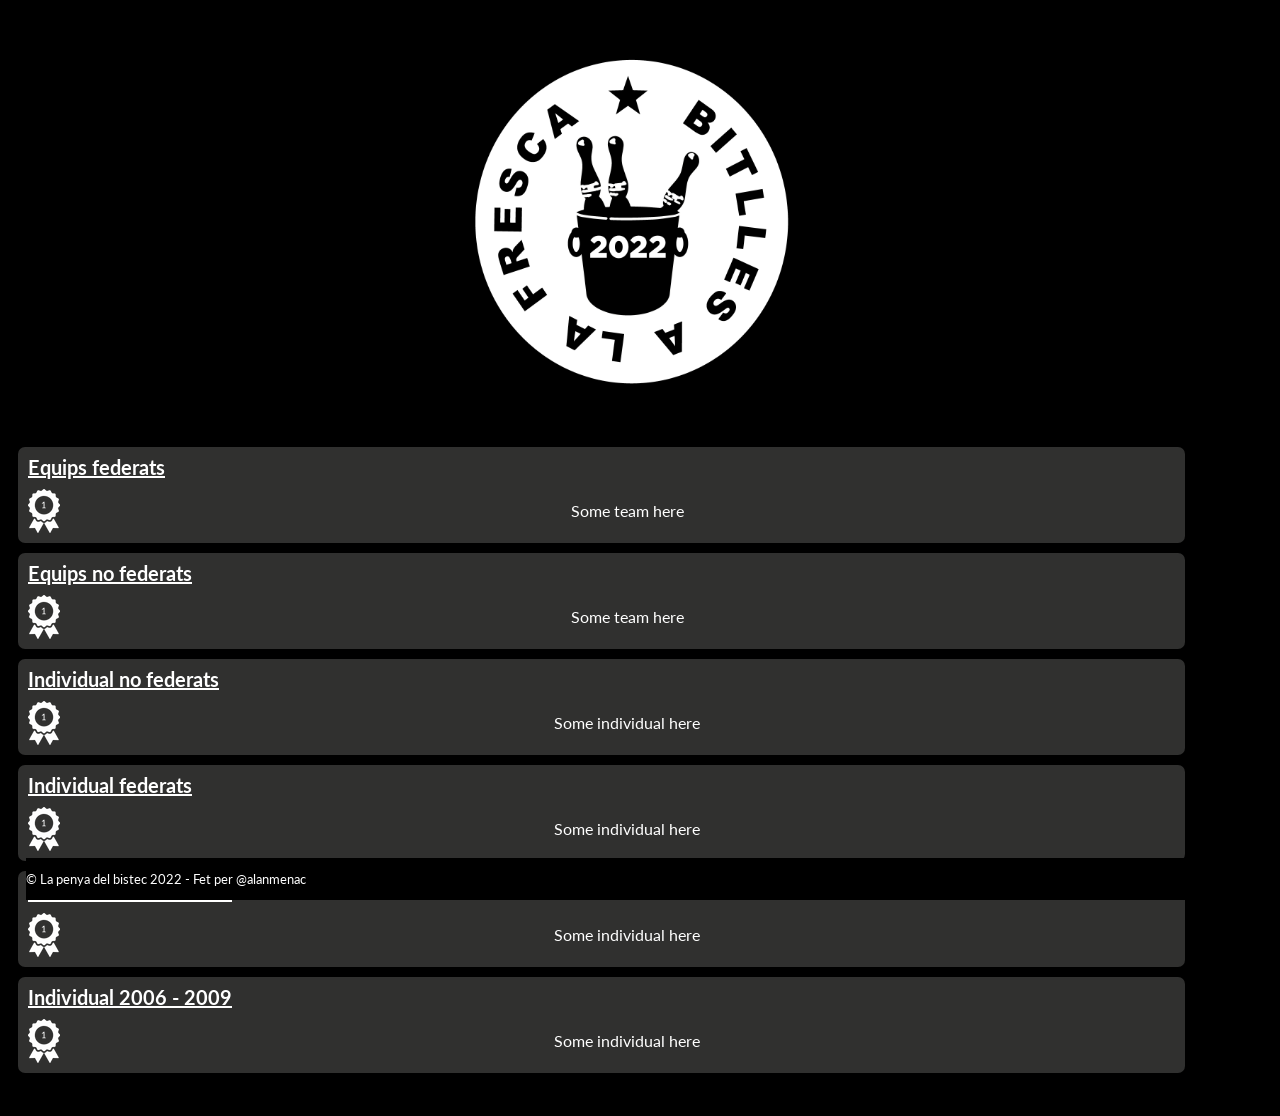
==== modules/indextemplate.html @ 92b3c10c "Adding modules" ====
<!DOCTYPE html>
<html lang="ca">
<head>
	<meta charset="UTF-8">
	<meta http-equiv="X-UA-Compatible" content="IE=edge">
	<meta name="viewport" content="width=device-width, initial-scale=1.0">
	<script src="../static/js/script.js"></script>
	<link rel="stylesheet" type="text/css" href="../static/style.css">
	<link class="buttoncolumn" href='https://css.gg/arrow-right.css' rel='stylesheet'>
	<title>Bitlles a la fresca</title>
</head>

<header>
	<div class="headercolumn">
		<h1>
			Classificacions bitlles a la fresca '22
		</h1>
	</div>

	<div class="headercolumn">
		<img id="headerlogo" src="../static/logo.png">
	</div>

	<div class="headercolumn">
	</div>
</header>
	
<body>
<div id=equipsfederats>
	<div class="button-container">
		<p class="buttoncolumn"><u><b>Equips federats</b></u></p>
		
		<div class="gg-arrow-right buttoncolumn2"></div>
	</div>

	<div class="podium-container">
			<img class="badgesmall podiumbutton" src="../static/badges/badge1title.png"></img> 
		<p class="podiumbutton">
			Some team here
		</p>
	</div>
</div>

<div id=equipsnofederats>
	<div class="button-container">
		<p class="buttoncolumn"><u><b>Equips no federats</b></u></p>
		
		<div class="gg-arrow-right buttoncolumn2"></div>
	</div>

	<div class="podium-container">
			<img class="badgesmall podiumbutton" src="../static/badges/badge1title.png"></img> 
		<p class="podiumbutton">
			Some team here
		</p>
	</div>
</div>
	
<div id=individualnofederats>
	<div class="button-container">
		<p class="buttoncolumn"><u><b>Individual no federats</b></u></p>
		
		<div class="gg-arrow-right buttoncolumn2"></div>
	</div>

	<div class="podium-container">
			<img class="badgesmall podiumbutton" src="../static/badges/badge1title.png"></img> 
		<p class="podiumbutton">
			Some individual here
		</p>
	</div>
</div>

<div id=individualfederats>
	<div class="button-container">
		<p class="buttoncolumn"><u><b>Individual federats</b></u></p>
		
		<div class="gg-arrow-right buttoncolumn2"></div>
	</div>

	<div class="podium-container">
			<img class="badgesmall podiumbutton" src="../static/badges/badge1title.png"></img> 
		<p class="podiumbutton">
			Some individual here
		</p>
	</div>
</div>

<div id=individual20102014>
	<div class="button-container">
		<p class="buttoncolumn"><u><b>Individual 2010 - 2014</b></u></p>
		
		<div class="gg-arrow-right buttoncolumn2"></div>
	</div>

	<div class="podium-container">
			<img class="badgesmall podiumbutton" src="../static/badges/badge1title.png"></img> 
		<p class="podiumbutton">
			Some individual here
		</p>
	</div>
</div>

<div id=individual20062009>
	<div class="button-container">
		<p class="buttoncolumn"><u><b>Individual 2006 - 2009</b></u></p>
		
		<div class="gg-arrow-right buttoncolumn2"></div>
	</div>

	<div class="podium-container">
			<img class="badgesmall podiumbutton" src="../static/badges/badge1title.png"></img> 
		<p class="podiumbutton">
			Some individual here
		</p>
	</div>
</div>

<div class="px25"></div>
	
<footer>
	<p>© La penya del bistec 2022 - Fet per @alanmenac</p>
</footer>
	
</html>
---- static/style.css ----
@import url('https://fonts.googleapis.com/css2?family=Lato&display=swap');

html {
	margin: 0px;
	border: 0px;
	padding: 0px;
}

body {
	background-color: rgb(0,0,0);
	width: 98%;
}

.badgesmall {
	filter: invert(100%);
	padding: 10px;
}

footer {
	position: fixed;
    bottom: 0;
    right: 0;
}

p {
	font-family: 'Lato', sans-serif;
	color: white;
}

#headerlogo {
	width: 33.2vw;
	height: 33.2vw;
	filter: invert(100%);
}

h1 {
	font-family: 'Lato', sans-serif;
	color: black;
	font-size: 2vh;
	text-align: center;
	margin: 0px;
	border: 0px;
	padding: 0px;
}

.button-container {
	display: grid;
	grid-auto-columns: auto;
	width: 93%;
	align-items: center;

	background-color: #30302f;
	border-radius: 7px 7px 0px 0px;
	margin: 10px 10px 0px 10px;
}

.buttoncolumn {
	grid-column: 1;
	font-size: 20px;
	width: 55vw;
	align: left;
	margin: 8px 8px 0px 10px;
}

.buttoncolumn2 {
	grid-column: 2;
	width: 3vw;
	color: white;
}

.podium-container {
	display: grid;
	grid-template-areas: "badge team";
	width: 93%;
	align-items: center;
	background-color: #30302f;
	border-radius: 0px 0px 7px 7px;
	margin: 0px 10px 10px 10px;
}
	
header {
	background-color: rgb(0,0,0);
	display: grid;
	grid-template-areas: "h1 logo blank";
 	gap: 0px;
	margin: 0px;
	border: 0px;
	padding: 0px;
	align-items: center;
	width: 98%;
}

.headercolumn:nth-child(1) {
	margin: 0px;
	border: 0px;
	padding: 0px;
	grid-area: h1;
	width: 32vw;
}

.hide-loader{
display:none;
}

.headercolumn:nth-child(2) {
	margin: 0px;
	border: 0px;
	padding: 0px;
	grid-area: blank;
	width: 32vw;
}

.headercolumn:nth-child(3) {
	margin: 0px;
	border: 0px;
	padding: 0px;
	grid-area: info;
	width: 32vw;
}

#infobutton {
	background-color: dimgray;
	border-radius: 6px;
	margin: 0px;
	border: 0px;
	padding: 0px;
}

footer {
	background-color: black;
	margin: 0px;
	border: 0px;
	padding: 0px;
	width: 98%;
	font-size: 13px;
}

.px25{
	height: 25px;
}
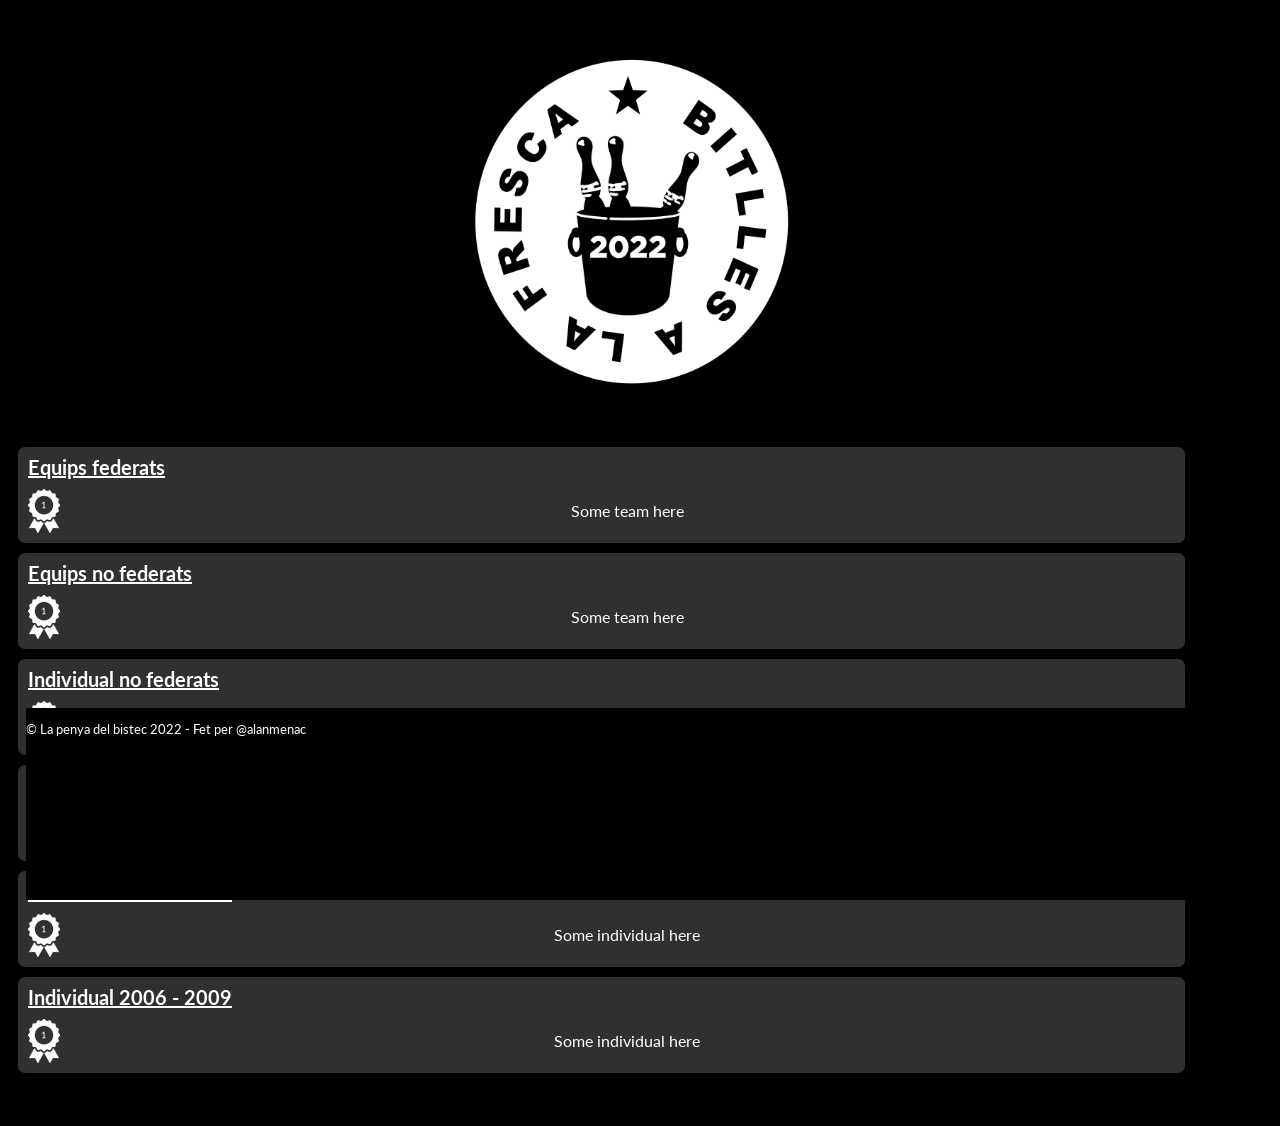
==== commit 3d8b5d70: "Add files via upload" ====
--- a/modules/indextemplate.html
+++ b/modules/indextemplate.html
@@ -26,13 +26,14 @@
 </header>
 	
 <body>
-<div id=equipsfederats>
+<a href="https://bitllesalafresca.anthrline.repl.co/equipsfederats">
+<div id=equipsfederats> 
 	<div class="button-container">
 		<p class="buttoncolumn"><u><b>Equips federats</b></u></p>
 		
 		<div class="gg-arrow-right buttoncolumn2"></div>
 	</div>
-
+	
 	<div class="podium-container">
 			<img class="badgesmall podiumbutton" src="../static/badges/badge1title.png"></img> 
 		<p class="podiumbutton">
@@ -40,14 +41,16 @@
 		</p>
 	</div>
 </div>
+</a>
 
-<div id=equipsnofederats>
+<a href="https://bitllesalafresca.anthrline.repl.co/equipsnofederats">
+<div id=equipsnofederats> 
 	<div class="button-container">
 		<p class="buttoncolumn"><u><b>Equips no federats</b></u></p>
 		
 		<div class="gg-arrow-right buttoncolumn2"></div>
 	</div>
-
+	
 	<div class="podium-container">
 			<img class="badgesmall podiumbutton" src="../static/badges/badge1title.png"></img> 
 		<p class="podiumbutton">
@@ -55,11 +58,29 @@
 		</p>
 	</div>
 </div>
-	
+</a>
+
+<a href="https://bitllesalafresca.anthrline.repl.co/individualnofederats"></a>
 <div id=individualnofederats>
 	<div class="button-container">
 		<p class="buttoncolumn"><u><b>Individual no federats</b></u></p>
 		
+		<div class="gg-arrow-right buttoncolumn2"></div>
+	</div>
+	
+	<div class="podium-container">
+			<img class="badgesmall podiumbutton" src="../static/badges/badge1title.png"></img> 
+		<p class="podiumbutton">
+			Some individual here
+		</p>
+	</div>
+</div>
+</a>
+
+<a href="https://bitllesalafresca.anthrline.repl.co/individualfederats">
+<div id=individualfederats> 
+	<div class="button-container">
+		<p class="buttoncolumn"><u><b>Individual federats</b></u></p>
 		<div class="gg-arrow-right buttoncolumn2"></div>
 	</div>
 
@@ -70,14 +91,17 @@
 		</p>
 	</div>
 </div>
+</a>
 
-<div id=individualfederats>
+	
+<a href="https://bitllesalafresca.anthrline.repl.co/individual20102014">	
+<div id=individual20102014> 
 	<div class="button-container">
-		<p class="buttoncolumn"><u><b>Individual federats</b></u></p>
+		<p class="buttoncolumn"><u><b>Individual 2010 - 2014</b></u></p>
 		
 		<div class="gg-arrow-right buttoncolumn2"></div>
 	</div>
-
+	
 	<div class="podium-container">
 			<img class="badgesmall podiumbutton" src="../static/badges/badge1title.png"></img> 
 		<p class="podiumbutton">
@@ -85,14 +109,16 @@
 		</p>
 	</div>
 </div>
+</a>
 
-<div id=individual20102014>
+<a href="https://bitllesalafresca.anthrline.repl.co/individual20062009">
+<div id=individual20062009> 
 	<div class="button-container">
-		<p class="buttoncolumn"><u><b>Individual 2010 - 2014</b></u></p>
+		<p class="buttoncolumn"><u><b>Individual 2006 - 2009</b></u></p>
 		
 		<div class="gg-arrow-right buttoncolumn2"></div>
 	</div>
-
+	
 	<div class="podium-container">
 			<img class="badgesmall podiumbutton" src="../static/badges/badge1title.png"></img> 
 		<p class="podiumbutton">
@@ -100,22 +126,8 @@
 		</p>
 	</div>
 </div>
-
-<div id=individual20062009>
-	<div class="button-container">
-		<p class="buttoncolumn"><u><b>Individual 2006 - 2009</b></u></p>
-		
-		<div class="gg-arrow-right buttoncolumn2"></div>
-	</div>
-
-	<div class="podium-container">
-			<img class="badgesmall podiumbutton" src="../static/badges/badge1title.png"></img> 
-		<p class="podiumbutton">
-			Some individual here
-		</p>
-	</div>
-</div>
-
+</a>
+	
 <div class="px25"></div>
 	
 <footer>
--- a/static/style.css
+++ b/static/style.css
@@ -4,6 +4,10 @@
 	margin: 0px;
 	border: 0px;
 	padding: 0px;
+}
+
+a {
+   text-decoration: none;
 }
 
 body {
@@ -106,7 +110,7 @@
 	margin: 0px;
 	border: 0px;
 	padding: 0px;
-	grid-area: blank;
+	grid-area: logo;
 	width: 32vw;
 }
 
@@ -114,16 +118,8 @@
 	margin: 0px;
 	border: 0px;
 	padding: 0px;
-	grid-area: info;
+	grid-area: blank;
 	width: 32vw;
-}
-
-#infobutton {
-	background-color: dimgray;
-	border-radius: 6px;
-	margin: 0px;
-	border: 0px;
-	padding: 0px;
 }
 
 footer {
@@ -132,9 +128,38 @@
 	border: 0px;
 	padding: 0px;
 	width: 98%;
+	height: 15vw;
 	font-size: 13px;
 }
 
 .px25{
-	height: 25px;
+	height: 35px;
+}
+
+.link-spanner{
+	position: absolute;
+	top: 0;
+	right: 0; 
+	bottom: 0;
+	left: 0;
+	width: 100%;
+	height: 100%;
+	z-index: 1;
+}
+
+.transition-fade {
+  transition: 0.4s;
+  opacity: 1;
+	transform: translateX(0);
+	transform-origin: right;
+	
+}
+
+html.is-animating .transition-fade {
+  opacity: 1;
+	transform: translateX(100%);
+}
+
+html.is-leaving .transition-fade {
+  opacity: 0;
 }
